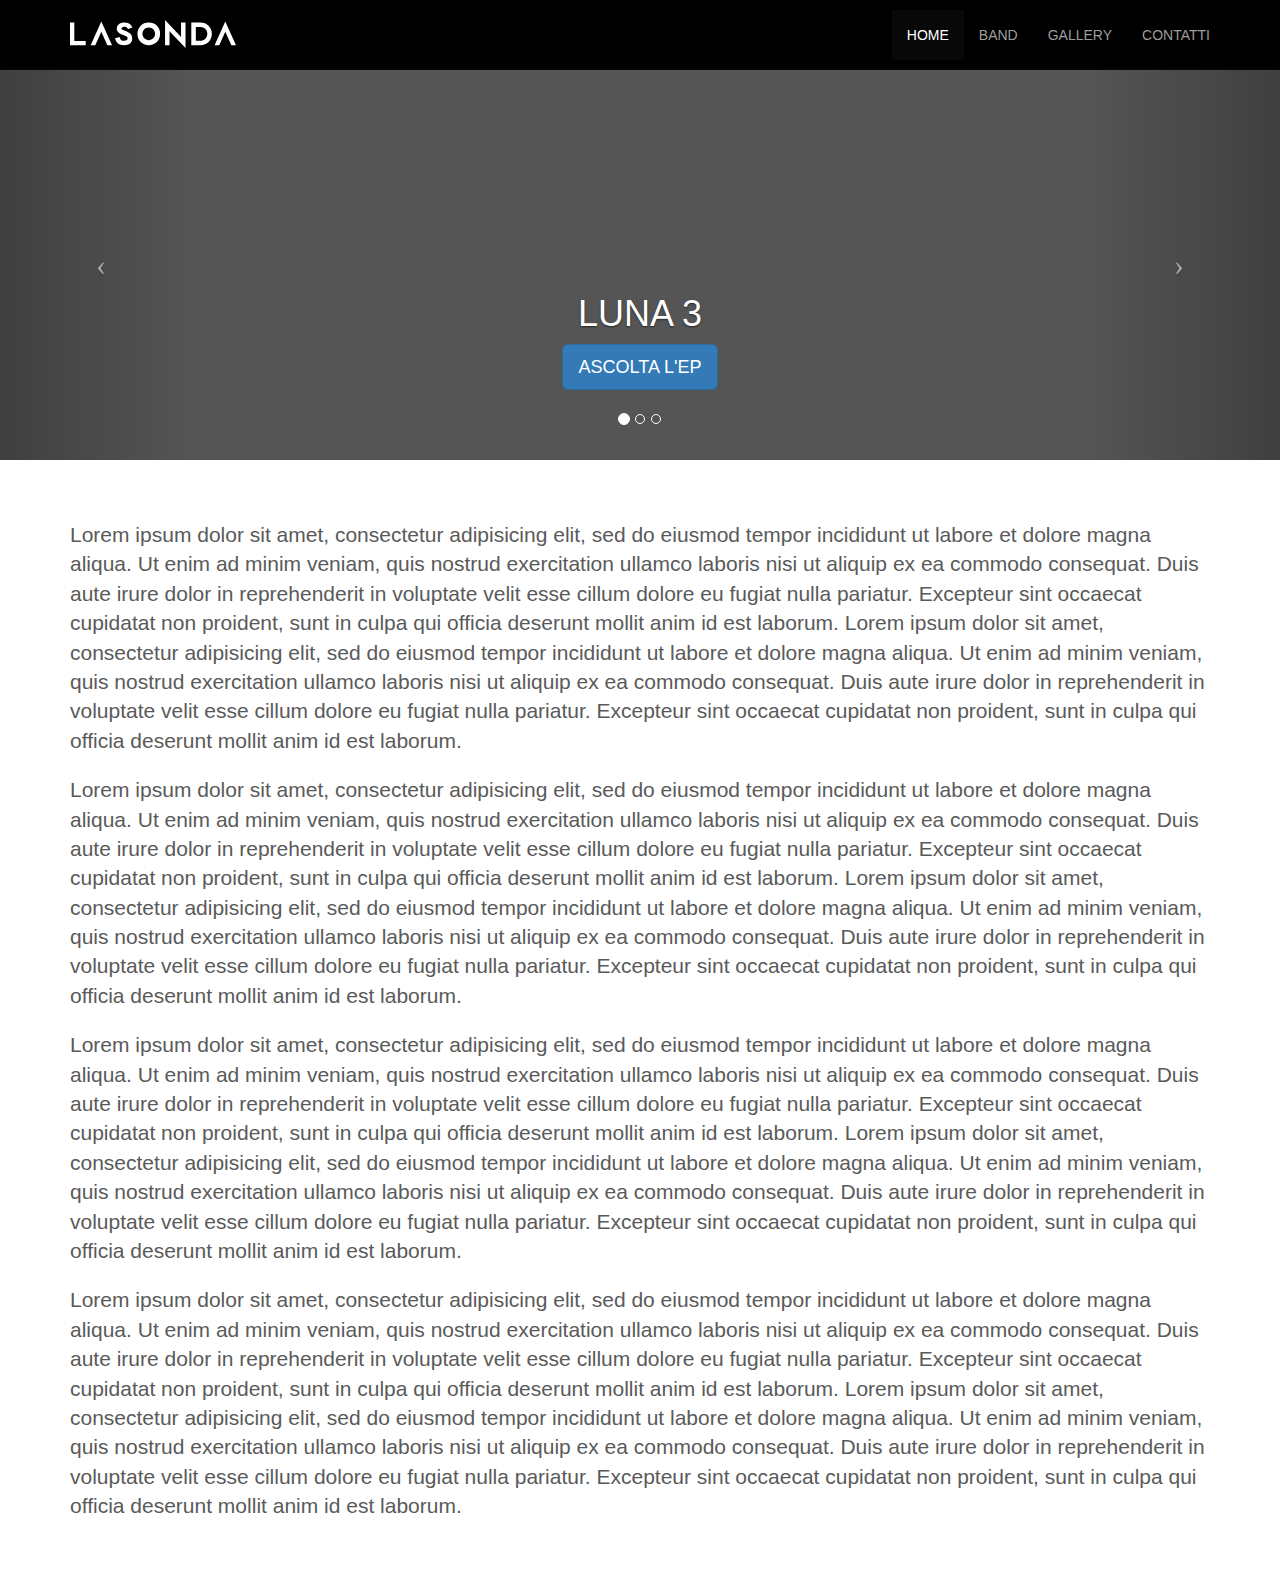
==== index.html @ 61599080 "first commit" ====
<!DOCTYPE html>
<html lang="en">
  <head>
    <meta charset="utf-8">
    <title>LaSonda</title>
	<meta name="viewport" content="width=device-width, initial-scale=1">
    <!-- Latest compiled and minified CSS -->
<link rel="stylesheet" href="css/bootstrap.min.css">
<link rel="stylesheet" href="css/bootstrap.css">
<link rel="stylesheet" href="css/style.css">
  </head>
  <body>

  <!-- INCOMINCIA LA NAV-->

 <nav class="navbar navbar-inverse navbar-fixed-top">
      <div class="container">
        <div class="navbar-header">
          <button type="button" class="navbar-toggle collapsed" data-toggle="collapse" data-target="#navbar" aria-expanded="false" aria-controls="navbar">
            <span class="sr-only">Toggle navigation</span>
            <span class="icon-bar"></span>
            <span class="icon-bar"></span>
            <span class="icon-bar"></span>
          </button>
          <a class="navbar-brand" href="#"> <img alt="Brand" src="images/lasonda_logo.svg" class="img-responsive"></a>
        </div>
        <div id="navbar" class="collapse navbar-collapse">
          <ul class="nav navbar-nav navbar-right">
            <li class="active"><a href="#">Home</a></li>
            <li><a href="#about">Band</a></li>
            <li><a href="#contact">Gallery</a></li>
            <li><a href="#">Contatti</a></li>
          </ul>
        </div><!--/.nav-collapse -->
      </div>
    </nav>

<!-- FINISCE NAVBAR -->

<!-- INIZIA SLIDER -->
<div id="myCarousel" class="carousel slide">
  <!-- Indicators -->
  <ol class="carousel-indicators">
    <li data-target="#myCarousel" data-slide-to="0" class="active"></li>
    <li data-target="#myCarousel" data-slide-to="1"></li>
    <li data-target="#myCarousel" data-slide-to="2"></li>
  </ol>
  <div class="carousel-inner">
    <div class="item active foto_lasonda">
      <div class="container">
        <div class="carousel-caption">
          <h1>LUNA 3</h1>
          <p><a class="btn btn-lg btn-primary" href="#">ASCOLTA L'EP</a></p>
	    </div>
      </div>
    </div>
    <div class="item">
      <img src="http://lorempixel.com/1500/600/abstract/1">
      <div class="container">
        <div class="carousel-caption">
          <h1>Changes to the Grid</h1>
          <p>Bootstrap 3 still features a 12-column grid, but many of the CSS class names have completely changed.</p>
          <p><a class="btn btn-large btn-primary" href="#">Learn more</a></p>
        </div>
      </div>
    </div>
    <div class="item">
      <img src="http://placehold.it/1500X500" class="img-responsive">
      <div class="container">
        <div class="carousel-caption">
          <h1>Percentage-based sizing</h1>
          <p>With "mobile-first" there is now only one percentage-based grid.</p>
          <p><a class="btn btn-large btn-primary" href="#">Browse gallery</a></p>
        </div>
      </div>
    </div>
  <!-- Controls -->
  <a class="left carousel-control" href="#myCarousel" data-slide="prev">
    <span class="icon-prev"></span>
  </a>
  <a class="right carousel-control" href="#myCarousel" data-slide="next">
    <span class="icon-next"></span>
  </a>  
</div>
</div>


<!-- FINISCE SLIDER -->

 <div class="container">
<p class="lead">Lorem ipsum dolor sit amet, consectetur adipisicing elit, sed do eiusmod tempor incididunt ut labore et dolore magna aliqua.
Ut enim ad minim veniam, quis nostrud exercitation ullamco laboris nisi ut aliquip ex ea commodo consequat.
Duis aute irure dolor in reprehenderit in voluptate velit esse cillum dolore eu fugiat nulla pariatur. Excepteur sint occaecat cupidatat non proident, sunt in culpa qui officia deserunt mollit anim id est laborum.
Lorem ipsum dolor sit amet, consectetur adipisicing elit, sed do eiusmod tempor incididunt ut labore et dolore magna aliqua. Ut enim ad minim veniam, quis nostrud exercitation ullamco laboris nisi ut aliquip ex ea commodo consequat. Duis aute irure dolor in reprehenderit in voluptate velit esse cillum dolore eu fugiat nulla pariatur.
Excepteur sint occaecat cupidatat non proident, sunt in culpa qui officia deserunt mollit anim id est laborum.</p>

<p class="lead">Lorem ipsum dolor sit amet, consectetur adipisicing elit, sed do eiusmod tempor incididunt ut labore et dolore magna aliqua.
Ut enim ad minim veniam, quis nostrud exercitation ullamco laboris nisi ut aliquip ex ea commodo consequat.
Duis aute irure dolor in reprehenderit in voluptate velit esse cillum dolore eu fugiat nulla pariatur. Excepteur sint occaecat cupidatat non proident, sunt in culpa qui officia deserunt mollit anim id est laborum.
Lorem ipsum dolor sit amet, consectetur adipisicing elit, sed do eiusmod tempor incididunt ut labore et dolore magna aliqua. Ut enim ad minim veniam, quis nostrud exercitation ullamco laboris nisi ut aliquip ex ea commodo consequat. Duis aute irure dolor in reprehenderit in voluptate velit esse cillum dolore eu fugiat nulla pariatur.
Excepteur sint occaecat cupidatat non proident, sunt in culpa qui officia deserunt mollit anim id est laborum.</p>

<p class="lead">Lorem ipsum dolor sit amet, consectetur adipisicing elit, sed do eiusmod tempor incididunt ut labore et dolore magna aliqua.
Ut enim ad minim veniam, quis nostrud exercitation ullamco laboris nisi ut aliquip ex ea commodo consequat.
Duis aute irure dolor in reprehenderit in voluptate velit esse cillum dolore eu fugiat nulla pariatur. Excepteur sint occaecat cupidatat non proident, sunt in culpa qui officia deserunt mollit anim id est laborum.
Lorem ipsum dolor sit amet, consectetur adipisicing elit, sed do eiusmod tempor incididunt ut labore et dolore magna aliqua. Ut enim ad minim veniam, quis nostrud exercitation ullamco laboris nisi ut aliquip ex ea commodo consequat. Duis aute irure dolor in reprehenderit in voluptate velit esse cillum dolore eu fugiat nulla pariatur.
Excepteur sint occaecat cupidatat non proident, sunt in culpa qui officia deserunt mollit anim id est laborum.</p>

<p class="lead">Lorem ipsum dolor sit amet, consectetur adipisicing elit, sed do eiusmod tempor incididunt ut labore et dolore magna aliqua.
Ut enim ad minim veniam, quis nostrud exercitation ullamco laboris nisi ut aliquip ex ea commodo consequat.
Duis aute irure dolor in reprehenderit in voluptate velit esse cillum dolore eu fugiat nulla pariatur. Excepteur sint occaecat cupidatat non proident, sunt in culpa qui officia deserunt mollit anim id est laborum.
Lorem ipsum dolor sit amet, consectetur adipisicing elit, sed do eiusmod tempor incididunt ut labore et dolore magna aliqua. Ut enim ad minim veniam, quis nostrud exercitation ullamco laboris nisi ut aliquip ex ea commodo consequat. Duis aute irure dolor in reprehenderit in voluptate velit esse cillum dolore eu fugiat nulla pariatur.
Excepteur sint occaecat cupidatat non proident, sunt in culpa qui officia deserunt mollit anim id est laborum.</p>
</div>


<script src="https://ajax.googleapis.com/ajax/libs/jquery/1.12.4/jquery.min.js"></script>
<script src="js/bootstrap.min.js"></script>
  </body>
</html>
---- css/style.css ----
/*CSS SLIDER
-------------------------------------------------- */
body {
  padding-bottom: 40px;
  color: #5a5a5a;
}



/* CUSTOMIZE THE NAVBAR
-------------------------------------------------- */

/* Special class on .container surrounding .navbar, used for positioning it into place. */
.navbar-wrapper {
  position: absolute;
  top: 0;
  left: 0;
  right: 0;
  z-index: 10;
}



/* CUSTOMIZE THE CAROUSEL
-------------------------------------------------- */

/* Carousel base class */
.carousel {
  margin-bottom: 60px;
  margin-top: 60px;
}
/* Since positioning the image, we need to help out the caption */
.carousel-caption {
  z-index: 1;
}

/* Declare heights because of positioning of img element */
.carousel .item {
  height: 400px;
  background-color:#555;
}
.carousel img {
  position: absolute;
  top: 0;
  left: 0;
  min-height: 400px;
}



/* MARKETING CONTENT
-------------------------------------------------- */

/* Pad the edges of the mobile views a bit */
.marketing {
  padding-left: 15px;
  padding-right: 15px;
}

/* Center align the text within the three columns below the carousel */
.marketing .col-lg-4 {
  text-align: center;
  margin-bottom: 20px;
}
.marketing h2 {
  font-weight: normal;
}
.marketing .col-lg-4 p {
  margin-left: 10px;
  margin-right: 10px;
}


/* Featurettes
------------------------- */

.featurette-divider {
  margin: 80px 0; /* Space out the Bootstrap <hr> more */
}
.featurette {
  padding-top: 120px; /* Vertically center images part 1: add padding above and below text. */
  overflow: hidden; /* Vertically center images part 2: clear their floats. */
}
.featurette-image {
  margin-top: -120px; /* Vertically center images part 3: negative margin up the image the same amount of the padding to center it. */
}

/* Give some space on the sides of the floated elements so text doesn't run right into it. */
.featurette-image.pull-left {
  margin-right: 40px;
}
.featurette-image.pull-right {
  margin-left: 40px;
}

/* Thin out the marketing headings */
.featurette-heading {
  font-size: 50px;
  font-weight: 300;
  line-height: 1;
  letter-spacing: -1px;
}



/* RESPONSIVE CSS
-------------------------------------------------- */

@media (min-width: 768px) {

  /* Remve the edge padding needed for mobile */
  .marketing {
    padding-left: 0;
    padding-right: 0;
  }

  /* Navbar positioning foo */
  .navbar-wrapper {
    margin-top: 20px;
    margin-bottom: -90px; /* Negative margin to pull up carousel. 90px is roughly margins and height of navbar. */
  }
  /* The navbar becomes detached from the top, so we round the corners */
  .navbar-wrapper .navbar {
    border-radius: 4px;
  }

  /* Bump up size of carousel content */
  .carousel-caption p {
    margin-bottom: 20px;
    font-size: 21px;
    line-height: 1.4;
  }

}


.navbar {
    min-height: 70px;
}

.navbar-inverse {
    background-color: #000;
}

.navbar-right {
    margin-top: 10px;
}

.foto_lasonda {
    background-image: url(../images/bg_lasonda.jpg);
    background-repeat: no-repeat;
    background-position: center 30%;
    background-size: cover;
}
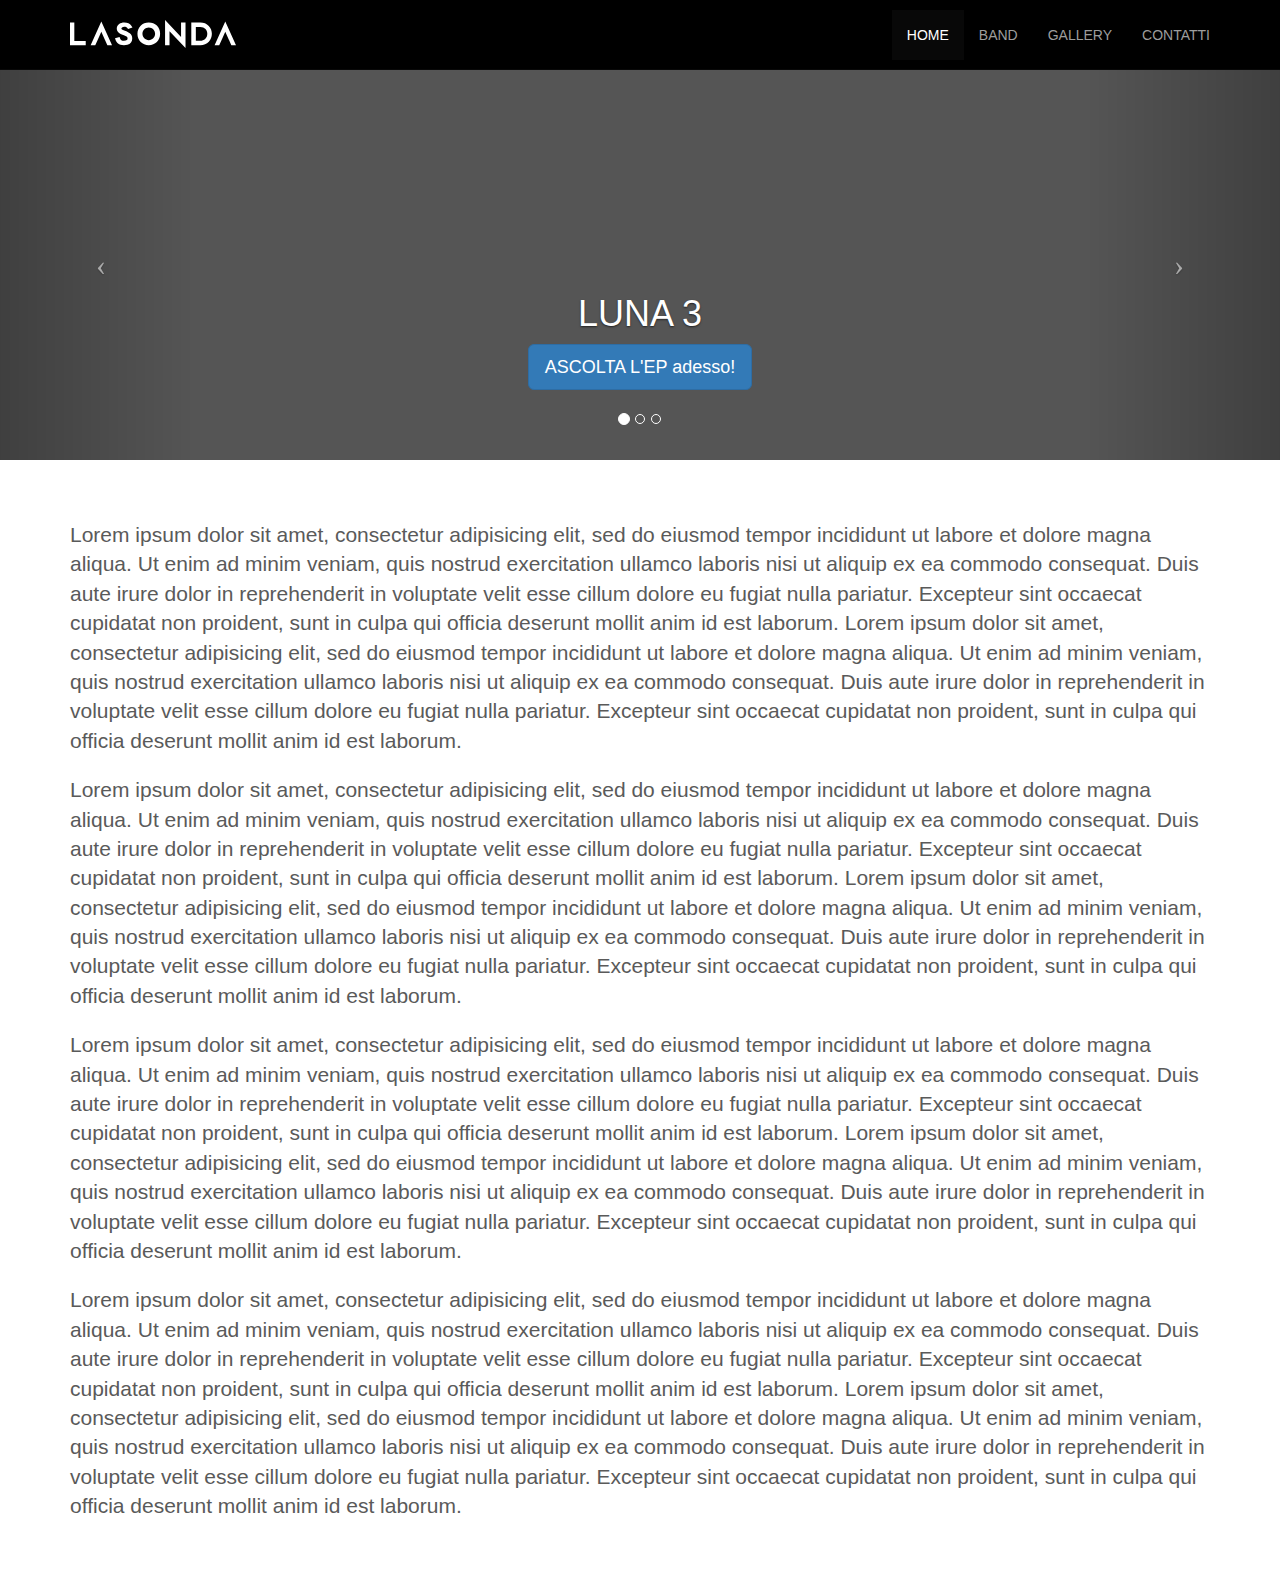
==== commit e05e7559: "modifica" ====
--- a/index.html
+++ b/index.html
@@ -50,7 +50,7 @@
       <div class="container">
         <div class="carousel-caption">
           <h1>LUNA 3</h1>
-          <p><a class="btn btn-lg btn-primary" href="#">ASCOLTA L'EP</a></p>
+          <p><a class="btn btn-lg btn-primary" href="#">ASCOLTA L'EP adesso!</a></p>
 	    </div>
       </div>
     </div>
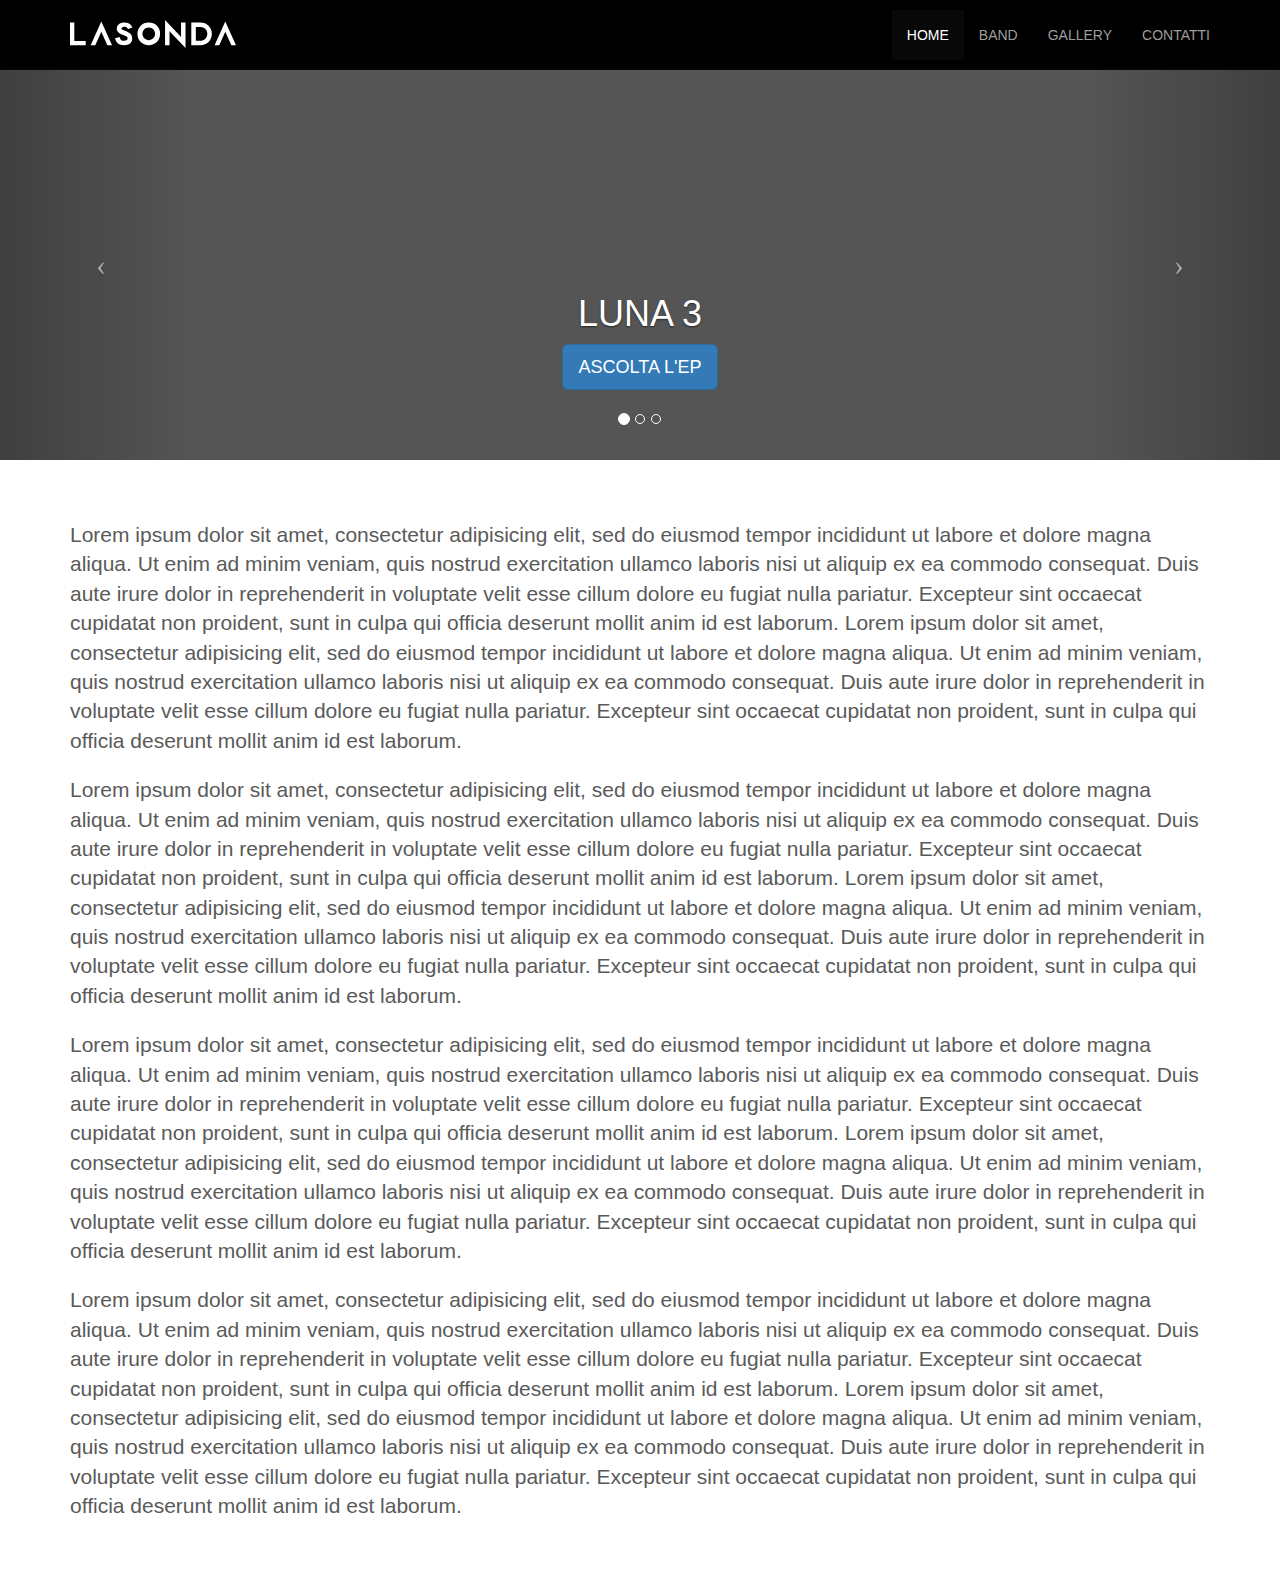
==== commit d29bf25a: "modifica 2" ====
--- a/index.html
+++ b/index.html
@@ -50,7 +50,7 @@
       <div class="container">
         <div class="carousel-caption">
           <h1>LUNA 3</h1>
-          <p><a class="btn btn-lg btn-primary" href="#">ASCOLTA L'EP adesso!</a></p>
+          <p><a class="btn btn-lg btn-primary" href="#">ASCOLTA L'EP</a></p>
 	    </div>
       </div>
     </div>
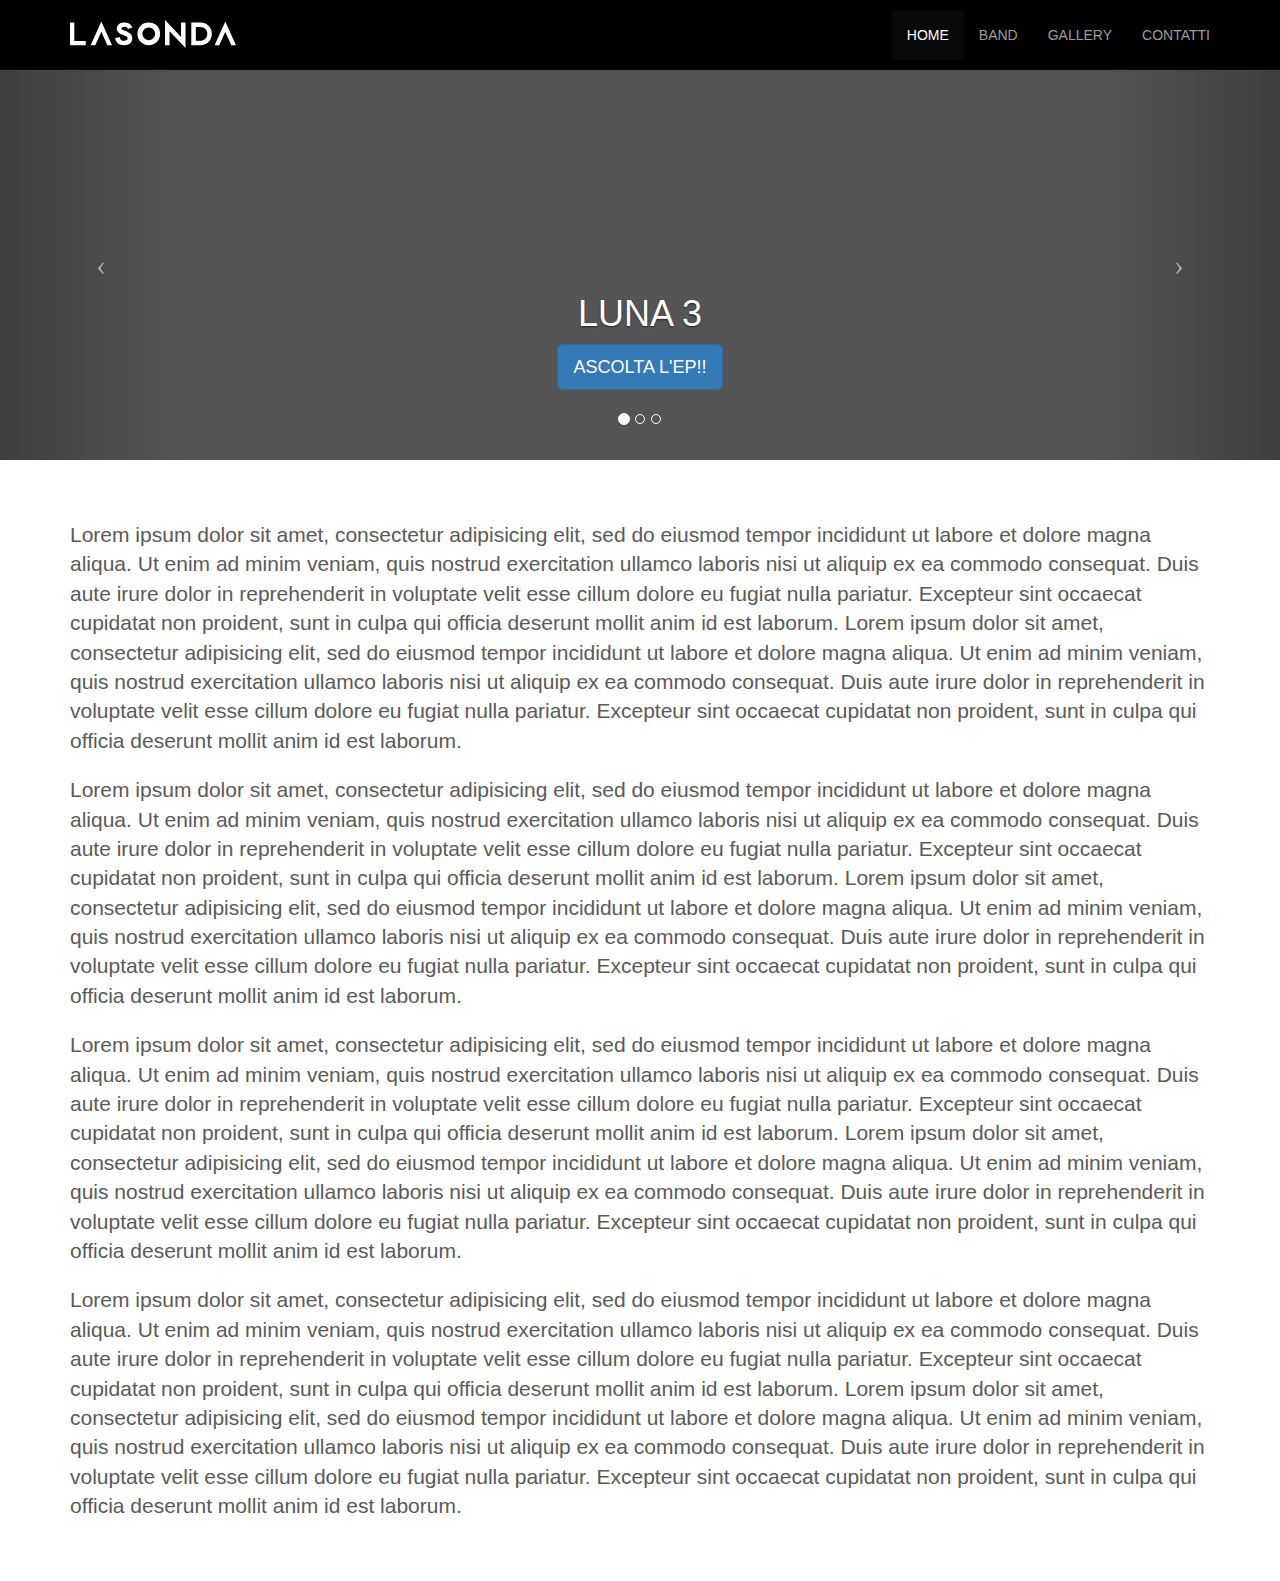
==== commit e5c3c261: "modifica 3" ====
--- a/index.html
+++ b/index.html
@@ -50,7 +50,7 @@
       <div class="container">
         <div class="carousel-caption">
           <h1>LUNA 3</h1>
-          <p><a class="btn btn-lg btn-primary" href="#">ASCOLTA L'EP</a></p>
+          <p><a class="btn btn-lg btn-primary" href="#">ASCOLTA L'EP!!</a></p>
 	    </div>
       </div>
     </div>
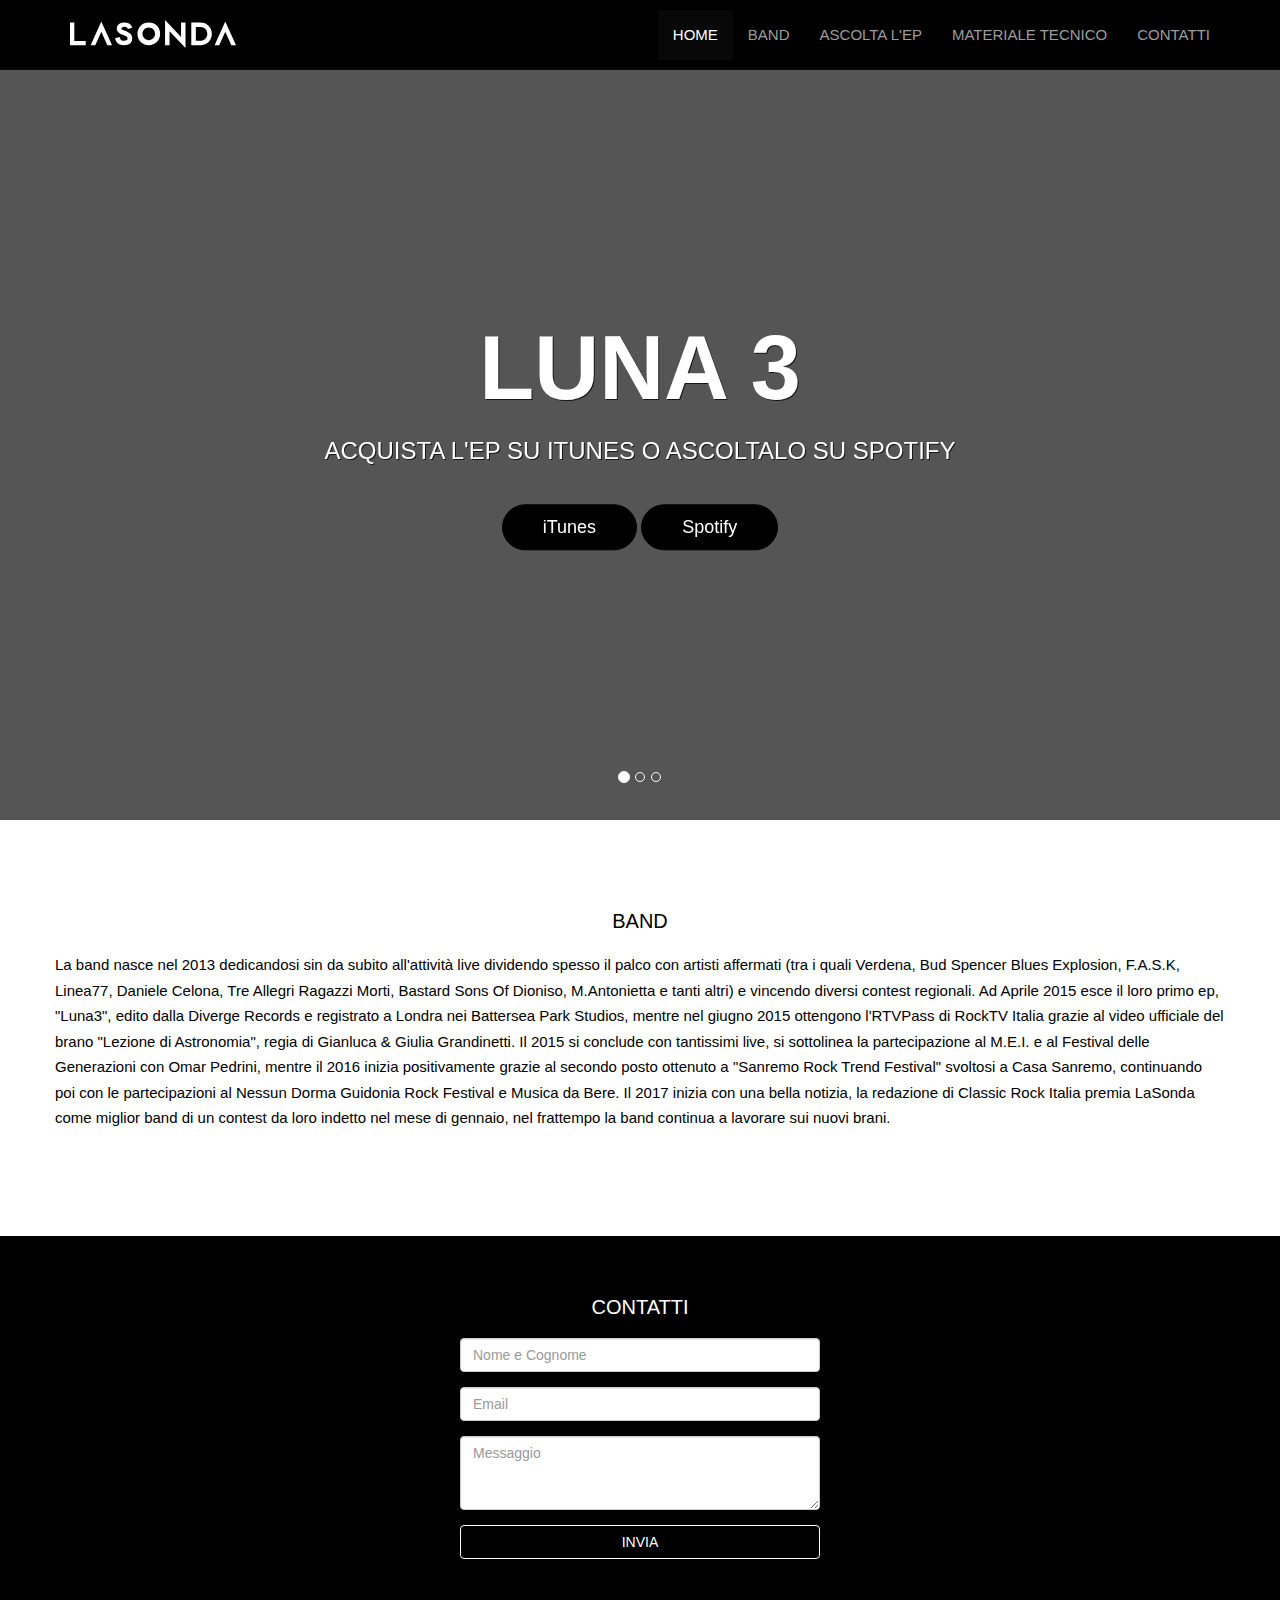
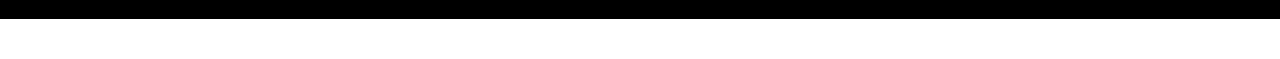
==== commit e79e4259: "completamento" ====
--- a/index.html
+++ b/index.html
@@ -8,6 +8,8 @@
 <link rel="stylesheet" href="css/bootstrap.min.css">
 <link rel="stylesheet" href="css/bootstrap.css">
 <link rel="stylesheet" href="css/style.css">
+<link rel="script" href="js/bootstrap.min.js">
+<link rel="script" href="js/bootstrap.js">
   </head>
   <body>
 
@@ -27,9 +29,10 @@
         <div id="navbar" class="collapse navbar-collapse">
           <ul class="nav navbar-nav navbar-right">
             <li class="active"><a href="#">Home</a></li>
-            <li><a href="#about">Band</a></li>
-            <li><a href="#contact">Gallery</a></li>
-            <li><a href="#">Contatti</a></li>
+            <li><a href="#band">Band</a></li>
+            <li><a href="#">Ascolta l'ep</a></li>
+			<li><a href="password.html">Materiale Tecnico</a></li>
+            <li><a href="#contatti">Contatti</a></li>
           </ul>
         </div><!--/.nav-collapse -->
       </div>
@@ -48,10 +51,14 @@
   <div class="carousel-inner">
     <div class="item active foto_lasonda">
       <div class="container">
-        <div class="carousel-caption">
-          <h1>LUNA 3</h1>
-          <p><a class="btn btn-lg btn-primary" href="#">ASCOLTA L'EP!!</a></p>
-	    </div>
+	   <div class="hero">
+	           <hgroup>
+	               <h1>LUNA 3</h1>        
+	               <h3>Acquista l'EP su iTunes o ascoltalo su Spotify</h3>
+	           </hgroup>
+	           <button class="btn btn-hero btn-lg" role="button"><a href="https://itunes.apple.com/it/album/luna3-ep/id1014428759" style="color:white !important" target="_blank">iTunes</button>
+			   <button class="btn btn-hero btn-lg" role="button"><a href="https://open.spotify.com/artist/4VPPBamkfHEz0quowhHSeS?play=true&utm_source=open.spotify.com&utm_medium=open&play=true" style="color:white !important" target="_blank">Spotify</button>
+	         </div>
       </div>
     </div>
     <div class="item">
@@ -59,7 +66,7 @@
       <div class="container">
         <div class="carousel-caption">
           <h1>Changes to the Grid</h1>
-          <p>Bootstrap 3 still features a 12-column grid, but many of the CSS class names have completely changed.</p>
+          <p class="lead">Bootstrap 3 still features a 12-column grid, but many of the CSS class names have completely changed.</p>
           <p><a class="btn btn-large btn-primary" href="#">Learn more</a></p>
         </div>
       </div>
@@ -75,44 +82,49 @@
       </div>
     </div>
   <!-- Controls -->
-  <a class="left carousel-control" href="#myCarousel" data-slide="prev">
-    <span class="icon-prev"></span>
-  </a>
-  <a class="right carousel-control" href="#myCarousel" data-slide="next">
-    <span class="icon-next"></span>
-  </a>  
 </div>
+<p id="band"></p>
 </div>
 
 
 <!-- FINISCE SLIDER -->
-
  <div class="container">
-<p class="lead">Lorem ipsum dolor sit amet, consectetur adipisicing elit, sed do eiusmod tempor incididunt ut labore et dolore magna aliqua.
-Ut enim ad minim veniam, quis nostrud exercitation ullamco laboris nisi ut aliquip ex ea commodo consequat.
-Duis aute irure dolor in reprehenderit in voluptate velit esse cillum dolore eu fugiat nulla pariatur. Excepteur sint occaecat cupidatat non proident, sunt in culpa qui officia deserunt mollit anim id est laborum.
-Lorem ipsum dolor sit amet, consectetur adipisicing elit, sed do eiusmod tempor incididunt ut labore et dolore magna aliqua. Ut enim ad minim veniam, quis nostrud exercitation ullamco laboris nisi ut aliquip ex ea commodo consequat. Duis aute irure dolor in reprehenderit in voluptate velit esse cillum dolore eu fugiat nulla pariatur.
-Excepteur sint occaecat cupidatat non proident, sunt in culpa qui officia deserunt mollit anim id est laborum.</p>
-
-<p class="lead">Lorem ipsum dolor sit amet, consectetur adipisicing elit, sed do eiusmod tempor incididunt ut labore et dolore magna aliqua.
-Ut enim ad minim veniam, quis nostrud exercitation ullamco laboris nisi ut aliquip ex ea commodo consequat.
-Duis aute irure dolor in reprehenderit in voluptate velit esse cillum dolore eu fugiat nulla pariatur. Excepteur sint occaecat cupidatat non proident, sunt in culpa qui officia deserunt mollit anim id est laborum.
-Lorem ipsum dolor sit amet, consectetur adipisicing elit, sed do eiusmod tempor incididunt ut labore et dolore magna aliqua. Ut enim ad minim veniam, quis nostrud exercitation ullamco laboris nisi ut aliquip ex ea commodo consequat. Duis aute irure dolor in reprehenderit in voluptate velit esse cillum dolore eu fugiat nulla pariatur.
-Excepteur sint occaecat cupidatat non proident, sunt in culpa qui officia deserunt mollit anim id est laborum.</p>
-
-<p class="lead">Lorem ipsum dolor sit amet, consectetur adipisicing elit, sed do eiusmod tempor incididunt ut labore et dolore magna aliqua.
-Ut enim ad minim veniam, quis nostrud exercitation ullamco laboris nisi ut aliquip ex ea commodo consequat.
-Duis aute irure dolor in reprehenderit in voluptate velit esse cillum dolore eu fugiat nulla pariatur. Excepteur sint occaecat cupidatat non proident, sunt in culpa qui officia deserunt mollit anim id est laborum.
-Lorem ipsum dolor sit amet, consectetur adipisicing elit, sed do eiusmod tempor incididunt ut labore et dolore magna aliqua. Ut enim ad minim veniam, quis nostrud exercitation ullamco laboris nisi ut aliquip ex ea commodo consequat. Duis aute irure dolor in reprehenderit in voluptate velit esse cillum dolore eu fugiat nulla pariatur.
-Excepteur sint occaecat cupidatat non proident, sunt in culpa qui officia deserunt mollit anim id est laborum.</p>
-
-<p class="lead">Lorem ipsum dolor sit amet, consectetur adipisicing elit, sed do eiusmod tempor incididunt ut labore et dolore magna aliqua.
-Ut enim ad minim veniam, quis nostrud exercitation ullamco laboris nisi ut aliquip ex ea commodo consequat.
-Duis aute irure dolor in reprehenderit in voluptate velit esse cillum dolore eu fugiat nulla pariatur. Excepteur sint occaecat cupidatat non proident, sunt in culpa qui officia deserunt mollit anim id est laborum.
-Lorem ipsum dolor sit amet, consectetur adipisicing elit, sed do eiusmod tempor incididunt ut labore et dolore magna aliqua. Ut enim ad minim veniam, quis nostrud exercitation ullamco laboris nisi ut aliquip ex ea commodo consequat. Duis aute irure dolor in reprehenderit in voluptate velit esse cillum dolore eu fugiat nulla pariatur.
-Excepteur sint occaecat cupidatat non proident, sunt in culpa qui officia deserunt mollit anim id est laborum.</p>
+	  <div class="class_row_lasonda">
+   <h2 style="text-align: center">BAND</h2>
+<p>La band nasce nel 2013 dedicandosi sin da subito all'attività live dividendo spesso il palco con artisti affermati (tra i quali Verdena, Bud Spencer Blues Explosion, F.A.S.K, Linea77, Daniele Celona, Tre Allegri Ragazzi Morti, Bastard Sons Of Dioniso, M.Antonietta e tanti altri) e vincendo diversi contest regionali.
+Ad Aprile 2015 esce il loro primo ep, "Luna3", edito dalla Diverge Records e registrato a Londra nei Battersea Park Studios, mentre nel giugno 2015 ottengono l'RTVPass di RockTV Italia grazie al video ufficiale del brano "Lezione di Astronomia", regia di Gianluca & Giulia Grandinetti. Il 2015 si conclude con tantissimi live, si sottolinea la partecipazione al M.E.I. e al Festival delle Generazioni con Omar Pedrini, mentre il 2016 inizia positivamente grazie al secondo posto ottenuto a "Sanremo Rock Trend Festival" svoltosi a Casa Sanremo, continuando poi con le partecipazioni al Nessun Dorma Guidonia Rock Festival e Musica da Bere.  Il 2017 inizia con una bella notizia, la redazione di Classic Rock Italia premia LaSonda  come miglior band di un contest da loro indetto nel mese di gennaio, nel frattempo la band continua a lavorare sui nuovi brani.
+<br>
+<br>
+</p>
+</div>
+<p id="contatti"></p>
 </div>
 
+ <div class="container-fluid" style="background-color: black">
+	 <div class="container">
+		 <div class="class_row_lasonda">
+			    <h2 style="text-align: center; color: white;">CONTATTI</h2>
+						   <div class="col-xs-6 col-sm-4">
+						   </div>
+						   	<div class="col-xs-6 col-sm-4">
+			<form>
+			  <div class="form-group">
+			    <input type="text" class="form-control" placeholder="Nome e Cognome">
+			  </div>
+			  <div class="form-group">
+			     <input type="email" class="form-control" id="inputEmail3" placeholder="Email">
+			  </div>
+			   <div class="form-group">
+			  <textarea class="form-control" rows="3" placeholder="Messaggio"></textarea>
+			  </div>
+			  <button type="submit" class="btn btn-default">INVIA</button>
+			  </div>
+			  </form>
+		   <div class="col-xs-6 col-sm-4">
+		   </div>
+			</div>
+		</div>
+	</div>
 
 <script src="https://ajax.googleapis.com/ajax/libs/jquery/1.12.4/jquery.min.js"></script>
 <script src="js/bootstrap.min.js"></script>
--- a/css/style.css
+++ b/css/style.css
@@ -2,7 +2,7 @@
 -------------------------------------------------- */
 body {
   padding-bottom: 40px;
-  color: #5a5a5a;
+  color: #000;
 }
 
 
@@ -26,8 +26,8 @@
 
 /* Carousel base class */
 .carousel {
-  margin-bottom: 60px;
-  margin-top: 60px;
+  margin-bottom: 30px;
+  margin-top: 70px;
 }
 /* Since positioning the image, we need to help out the caption */
 .carousel-caption {
@@ -36,7 +36,7 @@
 
 /* Declare heights because of positioning of img element */
 .carousel .item {
-  height: 400px;
+  height: 750px;
   background-color:#555;
 }
 .carousel img {
@@ -149,6 +149,167 @@
 .foto_lasonda {
     background-image: url(../images/bg_lasonda.jpg);
     background-repeat: no-repeat;
-    background-position: center 30%;
+    background-position: center 50%;
     background-size: cover;
-}+}
+
+.btn-primary {
+    background-color: transparent;
+    border-color: #fff;
+}
+
+.btn-lg, .btn-group-lg > .btn {
+    border-radius: 26px;
+}
+
+.p {
+    line-height: 29px;
+    font-size: 15px;
+}
+
+
+/* CSS TITOLO E SLIDE */
+
+/*
+Fade content bs-carousel with hero headers
+Code snippet by maridlcrmn (Follow me on Twitter @maridlcrmn) for Bootsnipp.com
+Image credits: unsplash.com
+*/
+
+/********************************/
+/*       Fade Bs-carousel       */
+/********************************/
+.fade-carousel {
+    position: relative;
+    height: 100vh;
+}
+.fade-carousel .carousel-inner .item {
+    height: 100vh;
+}
+.fade-carousel .carousel-indicators > li {
+    margin: 0 2px;
+    background-color: #f39c12;
+    border-color: #f39c12;
+    opacity: .7;
+}
+.fade-carousel .carousel-indicators > li.active {
+  width: 10px;
+  height: 10px;
+  opacity: 1;
+}
+
+/********************************/
+/*          Hero Headers        */
+/********************************/
+.hero {
+    position: absolute;
+    top: 50%;
+    left: 50%;
+    z-index: 3;
+    color: #fff;
+    text-align: center;
+    text-transform: uppercase;
+    text-shadow: 1px 1px 0 rgba(0,0,0,.75);
+      -webkit-transform: translate3d(-50%,-50%,0);
+         -moz-transform: translate3d(-50%,-50%,0);
+          -ms-transform: translate3d(-50%,-50%,0);
+           -o-transform: translate3d(-50%,-50%,0);
+              transform: translate3d(-50%,-50%,0);
+}
+.hero h1 {
+    font-size: 6em;    
+    font-weight: bold;
+    margin: 0;
+    padding: 0;
+}
+
+.fade-carousel .carousel-inner .item .hero {
+    opacity: 0;
+    -webkit-transition: 2s all ease-in-out .1s;
+       -moz-transition: 2s all ease-in-out .1s; 
+        -ms-transition: 2s all ease-in-out .1s; 
+         -o-transition: 2s all ease-in-out .1s; 
+            transition: 2s all ease-in-out .1s; 
+}
+.fade-carousel .carousel-inner .item.active .hero {
+    opacity: 1;
+    -webkit-transition: 2s all ease-in-out .1s;
+       -moz-transition: 2s all ease-in-out .1s; 
+        -ms-transition: 2s all ease-in-out .1s; 
+         -o-transition: 2s all ease-in-out .1s; 
+            transition: 2s all ease-in-out .1s;    
+}
+
+/********************************/
+/*            Overlay           */
+/********************************/
+.overlay {
+    position: absolute;
+    width: 100%;
+    height: 100%;
+    z-index: 2;
+    background-color: #080d15;
+    opacity: .7;
+}
+
+/********************************/
+/*          Custom Buttons      */
+/********************************/
+.btn.btn-lg {padding: 10px 40px;}
+.btn.btn-hero,
+.btn.btn-hero:hover,
+.btn.btn-hero:focus {
+    color: #f5f5f5;
+    background-color: #000;
+    border-color: #000;
+    outline: none;
+    margin: 20px auto;
+}
+
+/********************************/
+/*       Slides backgrounds     */
+/********************************/
+.fade-carousel .slides .slide-1, 
+.fade-carousel .slides .slide-2,
+.fade-carousel .slides .slide-3 {
+  height: 100vh;
+  background-size: cover;
+  background-position: center center;
+  background-repeat: no-repeat;
+}
+.fade-carousel .slides .slide-1 {
+  background-image: url(https://ununsplash.imgix.net/photo-1416339134316-0e91dc9ded92?q=75&fm=jpg&s=883a422e10fc4149893984019f63c818); 
+}
+.fade-carousel .slides .slide-2 {
+  background-image: url(https://ununsplash.imgix.net/photo-1416339684178-3a239570f315?q=75&fm=jpg&s=c39d9a3bf66d6566b9608a9f1f3765af);
+}
+.fade-carousel .slides .slide-3 {
+  background-image: url(https://ununsplash.imgix.net/photo-1416339276121-ba1dfa199912?q=75&fm=jpg&s=9bf9f2ef5be5cb5eee5255e7765cb327);
+}
+
+/********************************/
+/*          Media Queries       */
+/********************************/
+@media screen and (min-width: 980px){
+    .hero { width: 980px; }    
+}
+@media screen and (max-width: 640px){
+    .hero h1 { font-size: 4em; }    
+}
+
+
+
+/*         REGOLE FORM CONTATTI    */
+
+
+  
+  .class_row_lasonda {
+  margin-right: -15px;
+  margin-left: -15px;
+  padding-top: 40px;
+  padding-bottom: 60px;
+}
+
+
+
+
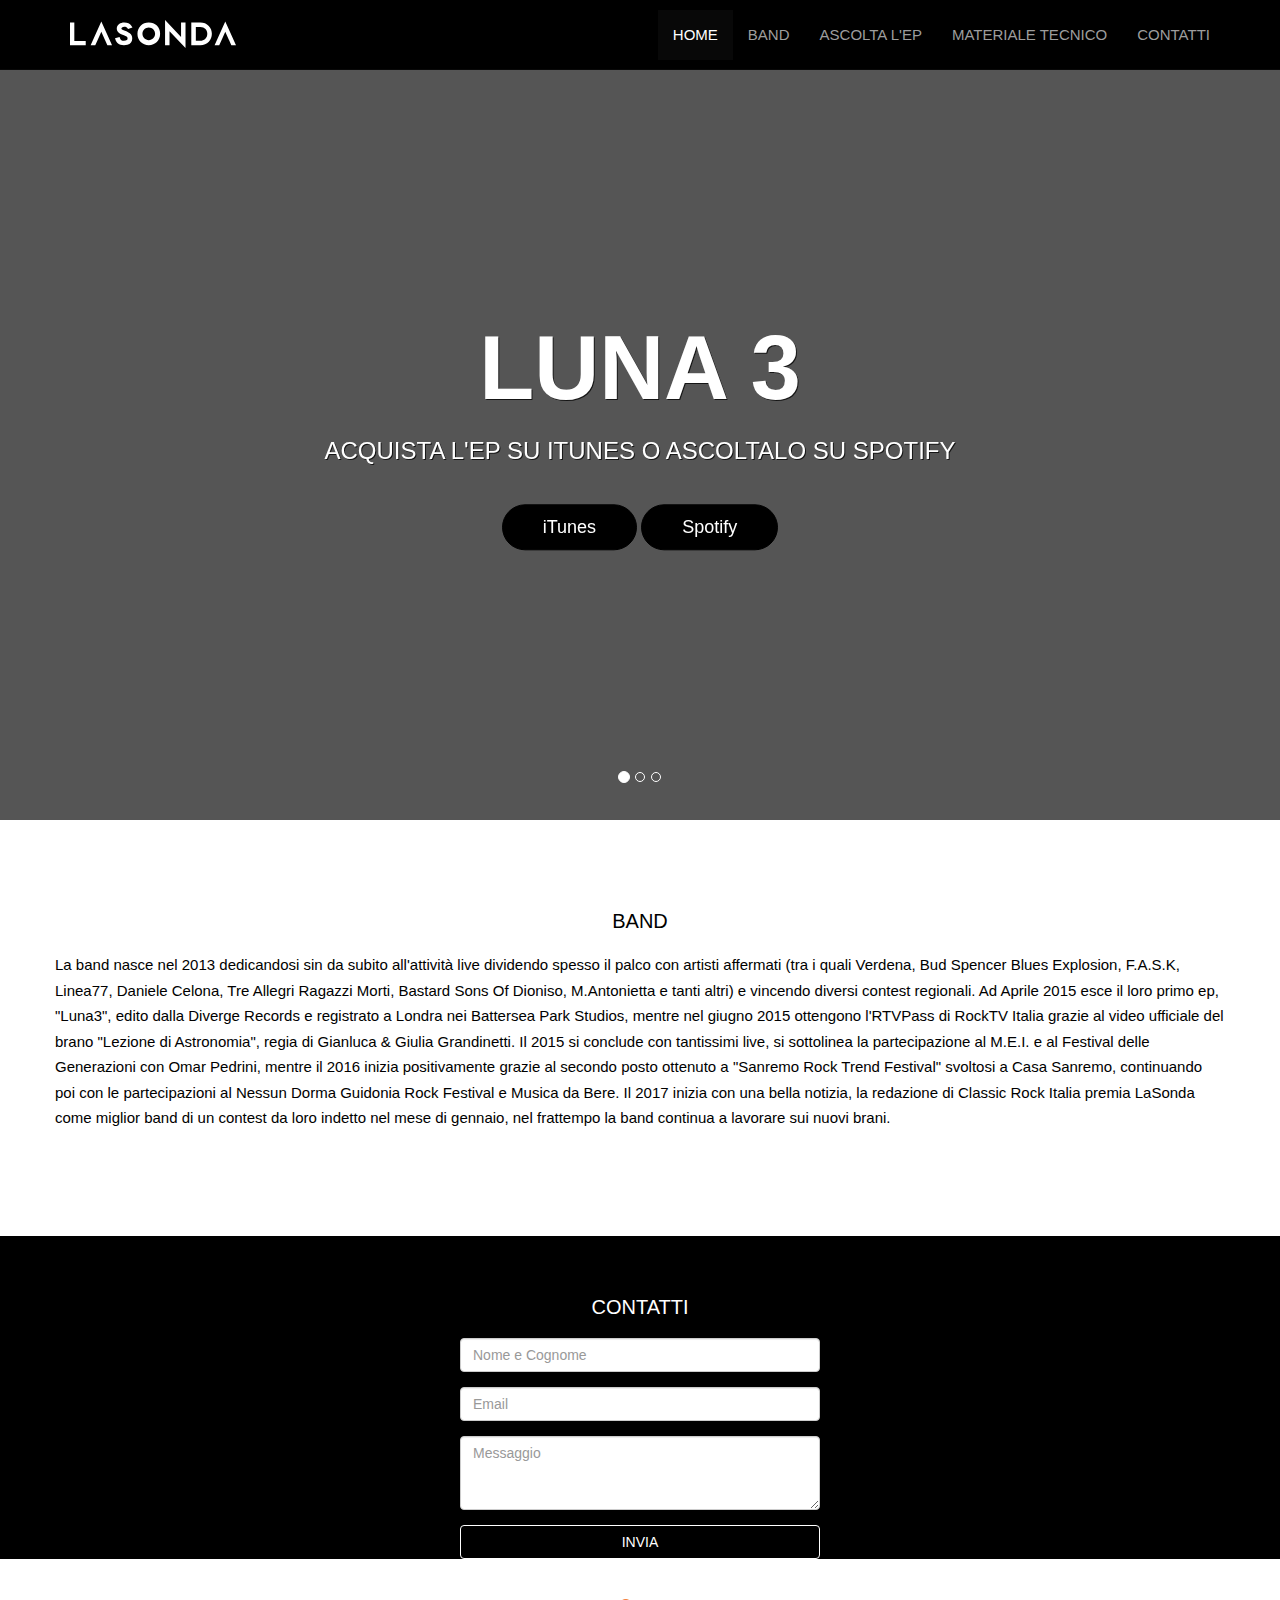
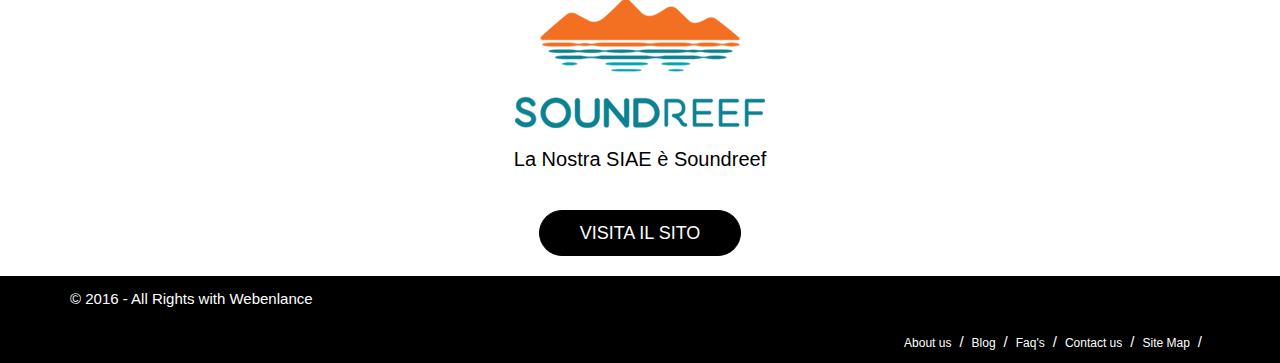
==== commit 97e52dcd: "footer, soundreef e script password" ====
--- a/index.html
+++ b/index.html
@@ -117,7 +117,7 @@
 			   <div class="form-group">
 			  <textarea class="form-control" rows="3" placeholder="Messaggio"></textarea>
 			  </div>
-			  <button type="submit" class="btn btn-default">INVIA</button>
+			  <button type="submit" class="btn btn-default"><a href="">INVIA</a></button>
 			  </div>
 			  </form>
 		   <div class="col-xs-6 col-sm-4">
@@ -125,6 +125,43 @@
 			</div>
 		</div>
 	</div>
+    <div class="container-fluid" style="background-image: url(../bg_soundreef_gradient.png)">
+   	 <div class="container">
+   		 <div class="class_row_lasonda">
+   						   <div class="col-xs-6 col-sm-4">
+   						   </div>
+   						   	<div class="col-xs-6 col-sm-4" style="text-align: center">
+								 <img src="images/soundreef-logo.png">
+   											 <h2 style="text-align: center">La Nostra SIAE è Soundreef</h2>
+											  <button class="btn btn-hero btn-lg" role="button"><a href="http://www.soundreef.com/it/" style="color:white !important" target="_blank">VISITA IL SITO</button>
+   								</div>
+   		   <div class="col-xs-6 col-sm-4">
+   		   </div>
+   			</div>
+   		</div>
+   	</div>
+	
+	
+	<!--footer start from here-->
+
+	<div class="copyright">
+	  <div class="container" style="";>
+		  <div class="row">
+	    <div class="col-md-6">
+	      <p>© 2016 - All Rights with Webenlance</p>
+	    </div>
+	    <div class="col-md-6">
+	      <ul class="bottom_ul">
+	        <li><a href="#">About us</a></li>
+	        <li><a href="#">Blog</a></li>
+	        <li><a href="#">Faq's</a></li>
+	        <li><a href="#">Contact us</a></li>
+	        <li><a href="#">Site Map</a></li>
+	      </ul>
+	    </div>
+	  </div>
+	</div>
+	</div>
 
 <script src="https://ajax.googleapis.com/ajax/libs/jquery/1.12.4/jquery.min.js"></script>
 <script src="js/bootstrap.min.js"></script>
--- a/css/style.css
+++ b/css/style.css
@@ -1,7 +1,7 @@
 /*CSS SLIDER
 -------------------------------------------------- */
 body {
-  padding-bottom: 40px;
+  padding-bottom: 0px;
   color: #000;
 }
 
@@ -312,4 +312,47 @@
 
 
 
-
+/*         FOOTER    */
+
+
+@import url(https://fonts.googleapis.com/css?family=Open+Sans:400,700,300);
+footer { background-color:#0c1a1e; min-height:350px; font-family: 'Open Sans', sans-serif; }
+.footerleft { margin-top:50px; padding:0 36px; }
+.logofooter { margin-bottom:10px; font-size:25px; color:#fff; font-weight:700;}
+
+.footerleft p { color:#fff; font-size:12px !important; font-family: 'Open Sans', sans-serif; margin-bottom:15px;}
+.footerleft p i { width:20px; color:#999;}
+
+
+.paddingtop-bottom {  margin-top:50px;}
+.footer-ul { list-style-type:none;  padding-left:0px; margin-left:2px;}
+.footer-ul li { line-height:29px; font-size:12px;}
+.footer-ul li a { color:#a0a3a4; transition: color 0.2s linear 0s, background 0.2s linear 0s; }
+.footer-ul i { margin-right:10px;}
+.footer-ul li a:hover {transition: color 0.2s linear 0s, background 0.2s linear 0s; color:#ff670f; }
+
+.social:hover {
+     -webkit-transform: scale(1.1);
+     -moz-transform: scale(1.1);
+     -o-transform: scale(1.1);
+ }
+ 
+ 
+
+ 
+ .icon-ul { list-style-type:none !important; margin:0px; padding:0px;}
+ .icon-ul li { line-height:75px; width:100%; float:left;}
+ .icon { float:left; margin-right:5px;}
+ 
+ 
+ .copyright { min-height:40px; background-color:#000000;}
+ .copyright p { text-align:left; color:#FFF; padding:10px 0; margin-bottom:0px;}
+ .heading7 { font-size:21px; font-weight:700; color:#d9d6d6; margin-bottom:22px;}
+ .post p { font-size:12px; color:#FFF; line-height:20px;}
+ .post p span { display:block; color:#8f8f8f;}
+ .bottom_ul { list-style-type:none; float:right; margin-bottom:0px;}
+ .bottom_ul li { float:left; line-height:40px;}
+ .bottom_ul li:after { content:"/"; color:#FFF; margin-right:8px; margin-left:8px;}
+ .bottom_ul li a { color:#FFF;  font-size:12px;}
+
+
